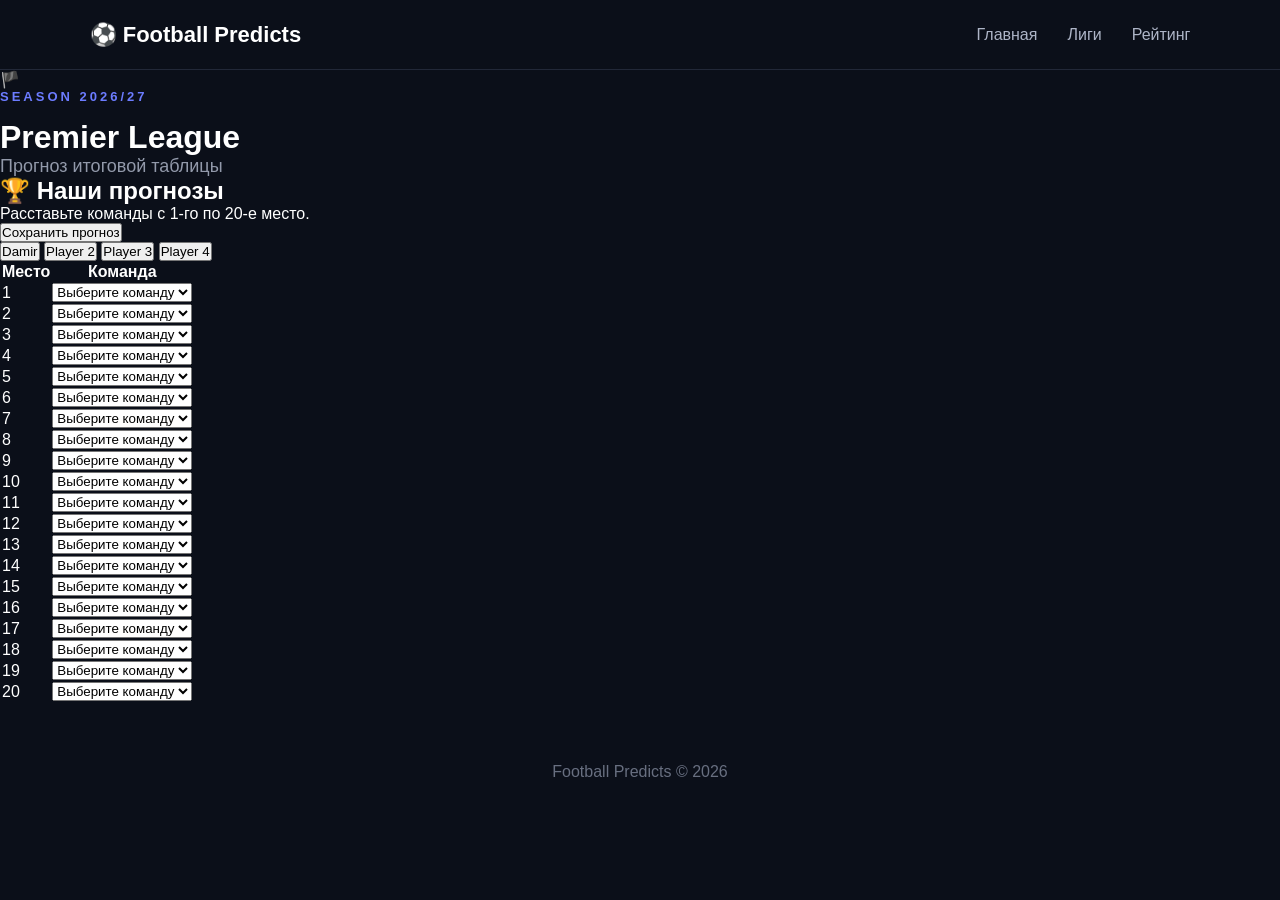
==== premier-league.html @ 3a0e4668 "Create premier-league.html" ====
<!DOCTYPE html>
<html lang="ru">
<head>
    <meta charset="UTF-8">
    <meta name="viewport" content="width=device-width, initial-scale=1.0">

    <title>Premier League 2026/27</title>

    <link rel="stylesheet" href="style.css">
</head>

<body>

<header class="header">

    <div class="logo">
        ⚽ Football Predicts
    </div>

    <nav>
        <a href="index.html">Главная</a>
        <a href="#">Лиги</a>
        <a href="#">Рейтинг</a>
    </nav>

</header>


<main class="prediction-page">

    <div class="league-title">

        <div class="league-icon">🏴</div>

        <div>
            <p class="season">SEASON 2026/27</p>

            <h1>Premier League</h1>

            <p class="subtitle">
                Прогноз итоговой таблицы
            </p>
        </div>

    </div>


    <section class="prediction-card">

        <div class="prediction-header">

            <div>
                <h2>🏆 Наши прогнозы</h2>

                <p>
                    Расставьте команды с 1-го по 20-е место.
                </p>
            </div>

            <button id="saveButton">
                Сохранить прогноз
            </button>

        </div>


        <div class="players">

            <button class="player active">
                Damir
            </button>

            <button class="player">
                Player 2
            </button>

            <button class="player">
                Player 3
            </button>

            <button class="player">
                Player 4
            </button>

        </div>


        <div class="table-wrapper">

            <table>

                <thead>

                    <tr>
                        <th>Место</th>
                        <th>Команда</th>
                    </tr>

                </thead>

                <tbody id="predictionTable">

                </tbody>

            </table>

        </div>

    </section>

</main>


<footer>
    Football Predicts © 2026
</footer>


<script>

const teams = [
    "Arsenal",
    "Aston Villa",
    "Bournemouth",
    "Brentford",
    "Brighton",
    "Burnley",
    "Chelsea",
    "Crystal Palace",
    "Everton",
    "Fulham",
    "Leeds United",
    "Liverpool",
    "Manchester City",
    "Manchester United",
    "Newcastle United",
    "Nottingham Forest",
    "Sunderland",
    "Tottenham",
    "West Ham",
    "Wolverhampton"
];


const table = document.getElementById("predictionTable");


for (let i = 0; i < 20; i++) {

    const row = document.createElement("tr");

    row.innerHTML = `
        <td class="position">${i + 1}</td>

        <td>

            <select>

                <option value="">
                    Выберите команду
                </option>

                ${teams.map(team =>
                    `<option value="${team}">
                        ${team}
                    </option>`
                ).join("")}

            </select>

        </td>
    `;

    table.appendChild(row);
}


document.getElementById("saveButton").addEventListener("click", () => {

    alert("Прогноз сохранён! ⚽🔥");

});


const players = document.querySelectorAll(".player");

players.forEach(player => {

    player.addEventListener("click", () => {

        players.forEach(p =>
            p.classList.remove("active")
        );

        player.classList.add("active");

    });

});

</script>

</body>
</html>
---- style.css ----
* {
    margin: 0;
    padding: 0;
    box-sizing: border-box;
}

body {
    font-family: Arial, sans-serif;
    background: #0b0f19;
    color: white;
    min-height: 100vh;
}


/* HEADER */

.header {
    height: 70px;
    padding: 0 7%;
    display: flex;
    align-items: center;
    justify-content: space-between;
    border-bottom: 1px solid #222838;
}

.logo {
    font-size: 22px;
    font-weight: bold;
}

nav {
    display: flex;
    gap: 30px;
}

nav a {
    color: #aeb5c7;
    text-decoration: none;
    transition: 0.2s;
}

nav a:hover {
    color: white;
}


/* HERO */

.hero {
    text-align: center;
    padding: 90px 20px 60px;
}

.season {
    color: #6c7cff;
    font-weight: bold;
    letter-spacing: 3px;
    font-size: 13px;
    margin-bottom: 15px;
}

.hero h1 {
    font-size: 60px;
    margin-bottom: 15px;
}

.subtitle {
    color: #9299aa;
    font-size: 18px;
}


/* LEAGUES */

.leagues {
    max-width: 1100px;
    margin: auto;
    padding: 20px;
}

.leagues h2 {
    margin-bottom: 25px;
    font-size: 28px;
}

.league-grid {
    display: grid;
    grid-template-columns: repeat(3, 1fr);
    gap: 18px;
}

.league-card {
    background: #131927;
    border: 1px solid #252c3d;
    border-radius: 14px;
    padding: 25px;

    color: white;
    cursor: pointer;

    display: flex;
    flex-direction: column;
    align-items: flex-start;

    transition: 0.2s;
}

.league-card:hover {
    transform: translateY(-4px);
    border-color: #6c7cff;
    background: #171e30;
}

.flag {
    font-size: 35px;
    margin-bottom: 15px;
}

.league-card span:nth-child(2) {
    font-size: 20px;
    font-weight: bold;
}

.league-card small {
    color: #8e96aa;
    margin-top: 5px;
}


/* FOOTER */

footer {
    text-align: center;
    color: #686f80;
    padding: 60px 20px 30px;
}


/* MOBILE */

@media (max-width: 700px) {

    .header {
        padding: 0 20px;
    }

    nav {
        display: none;
    }

    .hero h1 {
        font-size: 42px;
    }

    .league-grid {
        grid-template-columns: 1fr;
    }
}
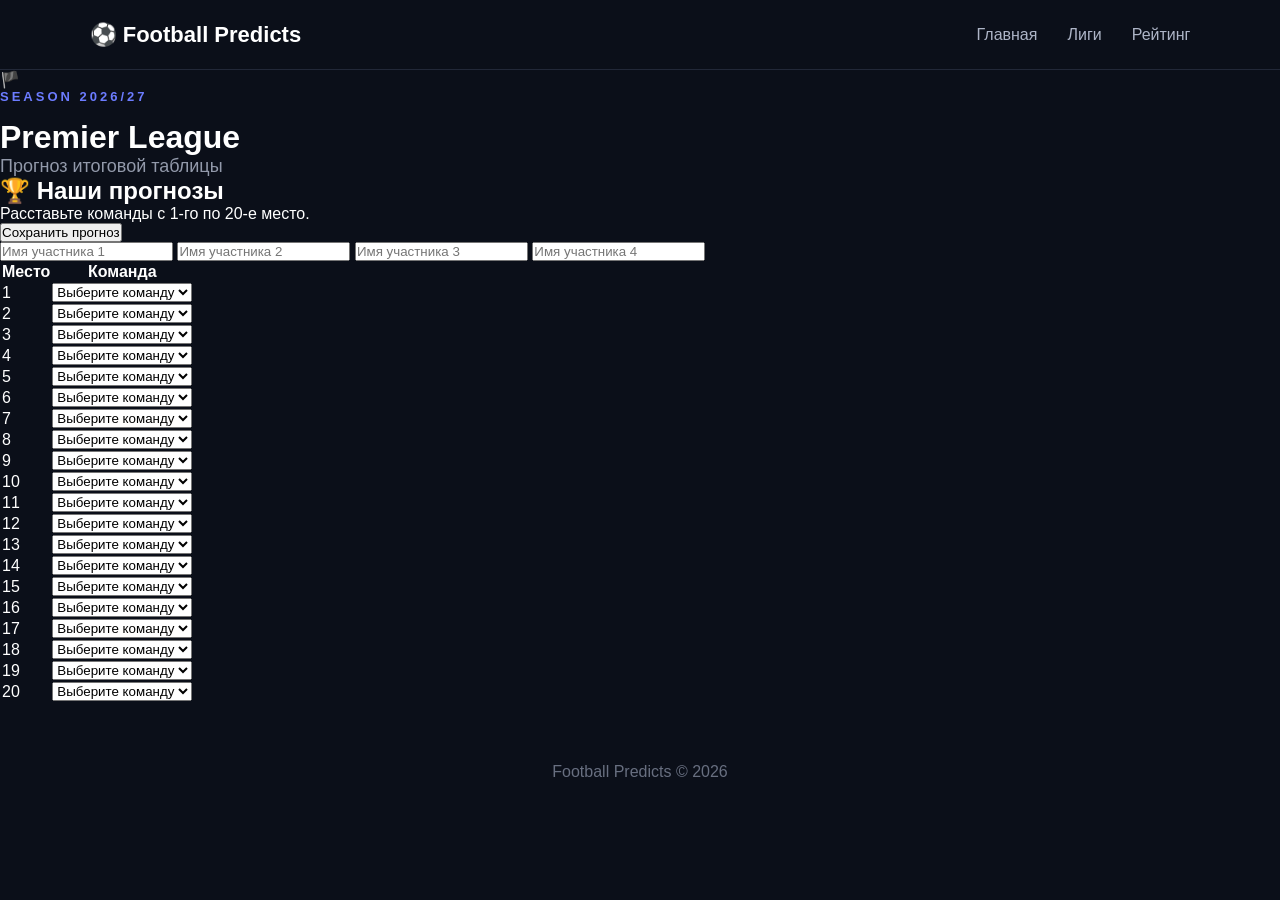
==== commit 5e868c19: "Update player selection to use input fields Replaced player buttons with input fields for player nam" ====
--- a/premier-league.html
+++ b/premier-league.html
@@ -64,25 +64,33 @@
         </div>
 
 
-        <div class="players">
-
-            <button class="player active">
-                Damir
-            </button>
-
-            <button class="player">
-                Player 2
-            </button>
-
-            <button class="player">
-                Player 3
-            </button>
-
-            <button class="player">
-                Player 4
-            </button>
-
-        </div>
+       <div class="players">
+
+    <input
+        type="text"
+        class="player-name"
+        placeholder="Имя участника 1"
+    >
+
+    <input
+        type="text"
+        class="player-name"
+        placeholder="Имя участника 2"
+    >
+
+    <input
+        type="text"
+        class="player-name"
+        placeholder="Имя участника 3"
+    >
+
+    <input
+        type="text"
+        class="player-name"
+        placeholder="Имя участника 4"
+    >
+
+       </div>
 
 
         <div class="table-wrapper">
@@ -124,7 +132,7 @@
     "Bournemouth",
     "Brentford",
     "Brighton",
-    "Burnley",
+    "Coventry City",
     "Chelsea",
     "Crystal Palace",
     "Everton",
@@ -137,8 +145,8 @@
     "Nottingham Forest",
     "Sunderland",
     "Tottenham",
-    "West Ham",
-    "Wolverhampton"
+    "Sunderland",
+    "Ispwich Town"
 ];
 
 
--- a/style.css
+++ b/style.css
@@ -151,7 +151,180 @@
     .hero h1 {
         font-size: 42px;
     }
-
+/* PREMIER LEAGUE */
+
+.prediction-page {
+    max-width: 1100px;
+    margin: auto;
+    padding: 60px 20px;
+}
+
+.league-title {
+    display: flex;
+    align-items: center;
+    gap: 25px;
+    margin-bottom: 40px;
+}
+
+.league-icon {
+    font-size: 70px;
+}
+
+.league-title h1 {
+    font-size: 42px;
+    margin: 5px 0;
+}
+
+
+.prediction-card {
+    background: #131927;
+    border: 1px solid #252c3d;
+    border-radius: 18px;
+    padding: 30px;
+}
+
+
+.prediction-header {
+    display: flex;
+    justify-content: space-between;
+    align-items: center;
+    gap: 20px;
+    margin-bottom: 25px;
+}
+
+.prediction-header h2 {
+    margin-bottom: 8px;
+}
+
+.prediction-header p {
+    color: #8e96aa;
+}
+
+
+#saveButton {
+    background: #6c7cff;
+    border: none;
+    color: white;
+    padding: 13px 22px;
+    border-radius: 10px;
+    cursor: pointer;
+    font-weight: bold;
+}
+
+#saveButton:hover {
+    background: #5969ed;
+}
+
+
+/* PLAYERS */
+
+.players {
+    display: flex;
+    gap: 10px;
+    margin-bottom: 25px;
+    flex-wrap: wrap;
+}
+
+.player {
+    background: #0b0f19;
+    color: #aeb5c7;
+
+    border: 1px solid #292f40;
+
+    padding: 11px 18px;
+    border-radius: 9px;
+
+    cursor: pointer;
+}
+
+.player.active {
+    background: #6c7cff;
+    color: white;
+    border-color: #6c7cff;
+}
+
+
+/* TABLE */
+
+.table-wrapper {
+    overflow-x: auto;
+}
+
+table {
+    width: 100%;
+    border-collapse: collapse;
+}
+
+th {
+    text-align: left;
+    color: #858da0;
+    font-size: 13px;
+    text-transform: uppercase;
+    padding: 15px;
+    border-bottom: 1px solid #292f40;
+}
+
+td {
+    padding: 10px 15px;
+    border-bottom: 1px solid #202638;
+}
+
+.position {
+    width: 100px;
+    font-weight: bold;
+    color: #8f97aa;
+}
+
+
+select {
+    width: 100%;
+    background: #0b0f19;
+    color: white;
+
+    border: 1px solid #30374a;
+    border-radius: 8px;
+
+    padding: 12px;
+
+    font-size: 15px;
+}
+
+select:focus {
+    outline: none;
+    border-color: #6c7cff;
+}
+
+
+/* MOBILE */
+
+@media (max-width: 700px) {
+
+    .prediction-page {
+        padding: 35px 15px;
+    }
+
+    .league-title h1 {
+        font-size: 30px;
+    }
+
+    .league-icon {
+        font-size: 50px;
+    }
+
+    .prediction-header {
+        flex-direction: column;
+        align-items: stretch;
+    }
+
+    #saveButton {
+        width: 100%;
+    }
+
+    .prediction-card {
+        padding: 18px;
+    }
+
+}
     .league-grid {
         grid-template-columns: 1fr;
     }
